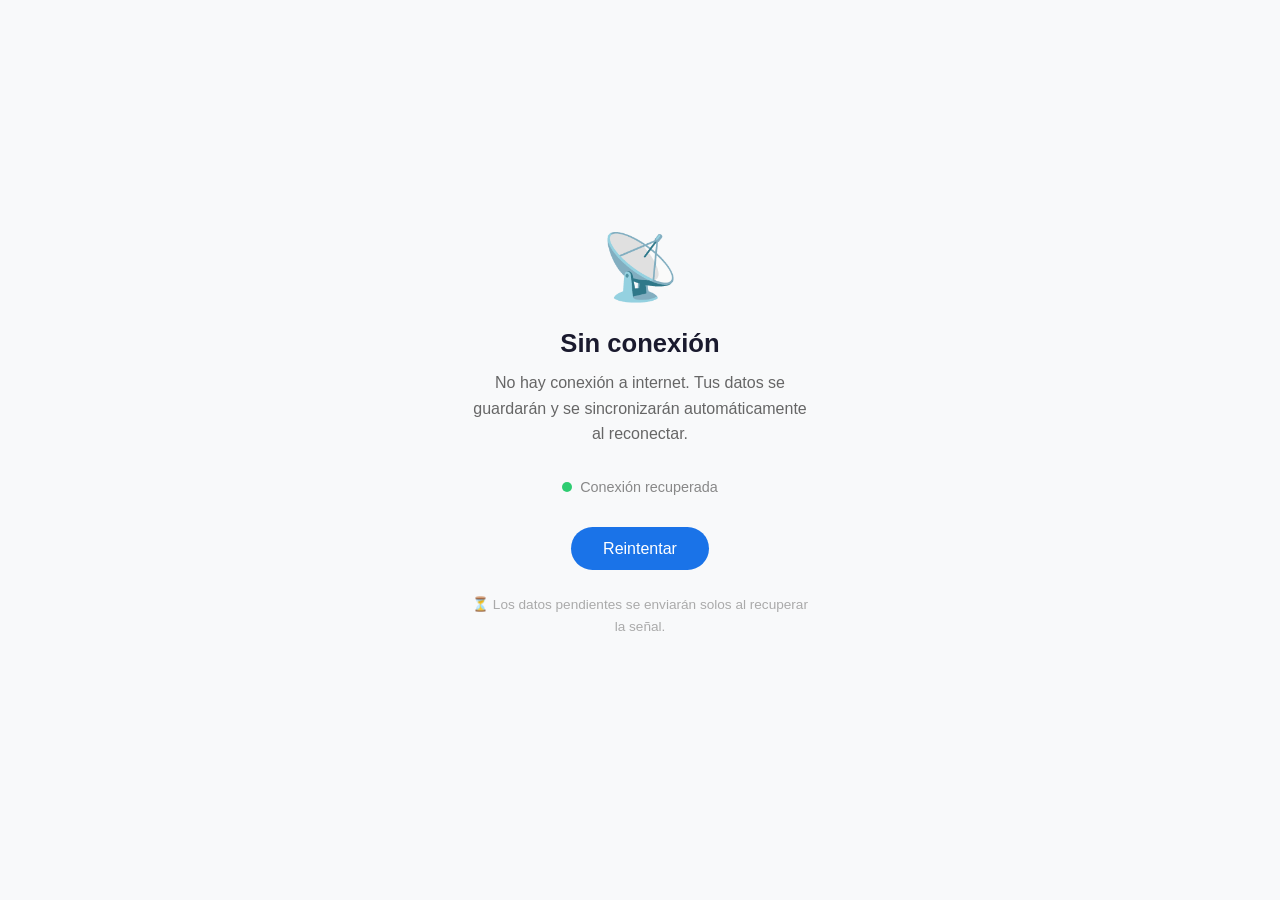
==== offline.html @ ca477205 "Add files via upload" ====
<!DOCTYPE html>
<html lang="es">
<head>
  <meta charset="UTF-8" />
  <meta name="viewport" content="width=device-width, initial-scale=1.0" />
  <title>Sin conexión</title>
  <style>
    * { margin: 0; padding: 0; box-sizing: border-box; }

    body {
      min-height: 100dvh;
      display: flex;
      flex-direction: column;
      align-items: center;
      justify-content: center;
      background: #f8f9fa;
      font-family: -apple-system, BlinkMacSystemFont, 'Segoe UI', sans-serif;
      color: #333;
      padding: 2rem;
      text-align: center;
    }

    .icon {
      font-size: 4rem;
      margin-bottom: 1.5rem;
      animation: float 3s ease-in-out infinite;
    }

    @keyframes float {
      0%, 100% { transform: translateY(0); }
      50% { transform: translateY(-10px); }
    }

    h1 {
      font-size: 1.6rem;
      font-weight: 600;
      margin-bottom: 0.75rem;
      color: #1a1a2e;
    }

    p {
      font-size: 1rem;
      color: #666;
      max-width: 340px;
      line-height: 1.6;
      margin-bottom: 2rem;
    }

    .status {
      display: flex;
      align-items: center;
      gap: 0.5rem;
      font-size: 0.9rem;
      color: #888;
      margin-bottom: 2rem;
    }

    .dot {
      width: 10px;
      height: 10px;
      border-radius: 50%;
      background: #e74c3c;
      animation: pulse 1.5s ease-in-out infinite;
    }

    @keyframes pulse {
      0%, 100% { opacity: 1; }
      50% { opacity: 0.3; }
    }

    .dot.online { background: #2ecc71; animation: none; }

    button {
      padding: 0.8rem 2rem;
      background: #1a73e8;
      color: white;
      border: none;
      border-radius: 2rem;
      font-size: 1rem;
      cursor: pointer;
      transition: background 0.2s, transform 0.1s;
    }

    button:hover { background: #1557b0; }
    button:active { transform: scale(0.97); }
    button:disabled { background: #ccc; cursor: not-allowed; }

    .sync-info {
      margin-top: 1.5rem;
      font-size: 0.85rem;
      color: #aaa;
    }
  </style>
</head>
<body>
  <div class="icon">📡</div>
  <h1>Sin conexión</h1>
  <p>No hay conexión a internet. Tus datos se guardarán y se sincronizarán automáticamente al reconectar.</p>

  <div class="status">
    <div class="dot" id="statusDot"></div>
    <span id="statusText">Sin conexión</span>
  </div>

  <button id="retryBtn" onclick="reintentar()">Reintentar</button>

  <p class="sync-info">⏳ Los datos pendientes se enviarán solos al recuperar la señal.</p>

  <script>
    function actualizarEstado() {
      const dot = document.getElementById('statusDot');
      const text = document.getElementById('statusText');
      const btn = document.getElementById('retryBtn');

      if (navigator.onLine) {
        dot.classList.add('online');
        text.textContent = 'Conexión recuperada';
        btn.disabled = false;
      } else {
        dot.classList.remove('online');
        text.textContent = 'Sin conexión';
        btn.disabled = true;
      }
    }

    function reintentar() {
      if (navigator.onLine) {
        window.location.href = '/new/';
      }
    }

    window.addEventListener('online', () => {
      actualizarEstado();
      setTimeout(() => { window.location.href = '/new/'; }, 1000);
    });

    window.addEventListener('offline', actualizarEstado);
    actualizarEstado();
  </script>
</body>
</html>
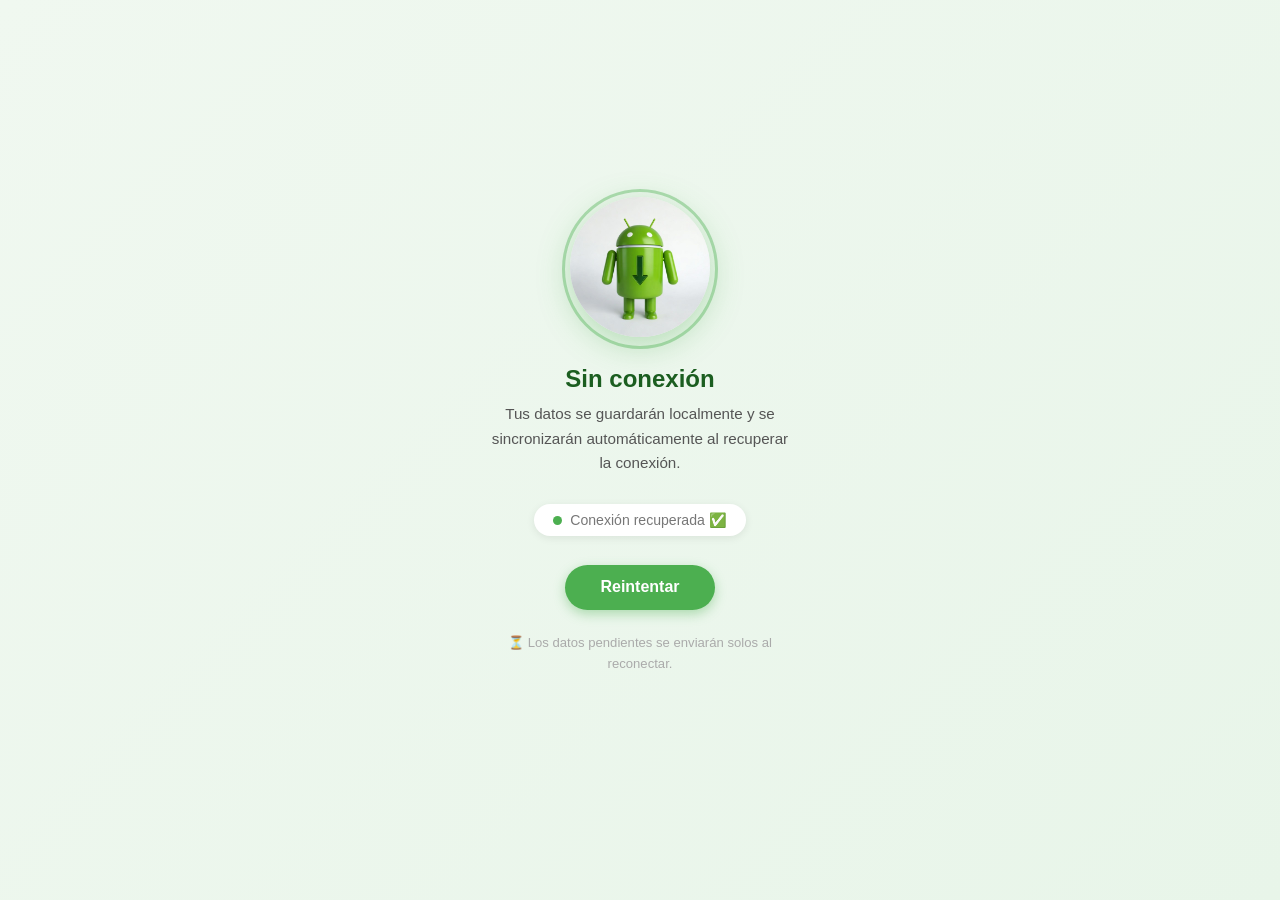
==== commit 11853a13: "Add files via upload" ====
--- a/offline.html
+++ b/offline.html
@@ -3,6 +3,7 @@
 <head>
   <meta charset="UTF-8" />
   <meta name="viewport" content="width=device-width, initial-scale=1.0" />
+  <meta name="theme-color" content="#4CAF50" />
   <title>Sin conexión</title>
   <style>
     * { margin: 0; padding: 0; box-sizing: border-box; }
@@ -13,108 +14,141 @@
       flex-direction: column;
       align-items: center;
       justify-content: center;
-      background: #f8f9fa;
+      background: linear-gradient(135deg, #f0f8f0 0%, #e8f5e9 100%);
       font-family: -apple-system, BlinkMacSystemFont, 'Segoe UI', sans-serif;
-      color: #333;
+      color: #2e7d32;
       padding: 2rem;
       text-align: center;
     }
 
-    .icon {
-      font-size: 4rem;
+    .robot-wrap {
+      position: relative;
       margin-bottom: 1.5rem;
+    }
+
+    .robot {
+      width: 140px;
+      height: 140px;
+      border-radius: 50%;
+      object-fit: cover;
+      box-shadow: 0 8px 32px rgba(76,175,80,0.35);
       animation: float 3s ease-in-out infinite;
     }
 
     @keyframes float {
-      0%, 100% { transform: translateY(0); }
-      50% { transform: translateY(-10px); }
+      0%, 100% { transform: translateY(0px); }
+      50% { transform: translateY(-12px); }
+    }
+
+    .pulse-ring {
+      position: absolute;
+      inset: -8px;
+      border-radius: 50%;
+      border: 3px solid rgba(76,175,80,0.4);
+      animation: ring 2s ease-out infinite;
+    }
+
+    @keyframes ring {
+      0%   { transform: scale(1);   opacity: 0.8; }
+      100% { transform: scale(1.3); opacity: 0; }
     }
 
     h1 {
-      font-size: 1.6rem;
-      font-weight: 600;
-      margin-bottom: 0.75rem;
-      color: #1a1a2e;
+      font-size: 1.5rem;
+      font-weight: 700;
+      margin-bottom: 0.6rem;
+      color: #1b5e20;
     }
 
     p {
-      font-size: 1rem;
-      color: #666;
-      max-width: 340px;
+      font-size: 0.95rem;
+      color: #555;
+      max-width: 300px;
       line-height: 1.6;
-      margin-bottom: 2rem;
+      margin-bottom: 1.8rem;
     }
 
     .status {
       display: flex;
       align-items: center;
       gap: 0.5rem;
-      font-size: 0.9rem;
-      color: #888;
-      margin-bottom: 2rem;
+      font-size: 0.88rem;
+      color: #777;
+      margin-bottom: 1.8rem;
+      background: white;
+      padding: 0.5rem 1.2rem;
+      border-radius: 2rem;
+      box-shadow: 0 2px 8px rgba(0,0,0,0.08);
     }
 
     .dot {
-      width: 10px;
-      height: 10px;
+      width: 9px;
+      height: 9px;
       border-radius: 50%;
       background: #e74c3c;
-      animation: pulse 1.5s ease-in-out infinite;
+      animation: blink 1.4s ease-in-out infinite;
+    }
+    .dot.online { background: #4CAF50; animation: none; }
+
+    @keyframes blink {
+      0%, 100% { opacity: 1; }
+      50% { opacity: 0.25; }
     }
 
-    @keyframes pulse {
-      0%, 100% { opacity: 1; }
-      50% { opacity: 0.3; }
-    }
-
-    .dot.online { background: #2ecc71; animation: none; }
-
     button {
-      padding: 0.8rem 2rem;
-      background: #1a73e8;
+      padding: 0.85rem 2.2rem;
+      background: #4CAF50;
       color: white;
       border: none;
       border-radius: 2rem;
       font-size: 1rem;
+      font-weight: 600;
       cursor: pointer;
       transition: background 0.2s, transform 0.1s;
+      box-shadow: 0 4px 12px rgba(76,175,80,0.4);
     }
-
-    button:hover { background: #1557b0; }
+    button:hover { background: #388e3c; }
     button:active { transform: scale(0.97); }
-    button:disabled { background: #ccc; cursor: not-allowed; }
+    button:disabled { background: #ccc; box-shadow: none; cursor: not-allowed; }
 
     .sync-info {
-      margin-top: 1.5rem;
-      font-size: 0.85rem;
+      margin-top: 1.4rem;
+      font-size: 0.82rem;
       color: #aaa;
     }
   </style>
 </head>
 <body>
-  <div class="icon">📡</div>
+
+  <div class="robot-wrap">
+    <div class="pulse-ring"></div>
+    <img
+      class="robot"
+      src="[data-uri]"
+      alt="App offline"
+    />
+  </div>
+
   <h1>Sin conexión</h1>
-  <p>No hay conexión a internet. Tus datos se guardarán y se sincronizarán automáticamente al reconectar.</p>
+  <p>Tus datos se guardarán localmente y se sincronizarán automáticamente al recuperar la conexión.</p>
 
   <div class="status">
     <div class="dot" id="statusDot"></div>
     <span id="statusText">Sin conexión</span>
   </div>
 
-  <button id="retryBtn" onclick="reintentar()">Reintentar</button>
+  <button id="retryBtn" onclick="reintentar()" disabled>Reintentar</button>
 
-  <p class="sync-info">⏳ Los datos pendientes se enviarán solos al recuperar la señal.</p>
+  <p class="sync-info">⏳ Los datos pendientes se enviarán solos al reconectar.</p>
 
   <script>
     function actualizarEstado() {
-      const dot = document.getElementById('statusDot');
+      const dot  = document.getElementById('statusDot');
       const text = document.getElementById('statusText');
-      const btn = document.getElementById('retryBtn');
-
+      const btn  = document.getElementById('retryBtn');
       if (navigator.onLine) {
         dot.classList.add('online');
-        text.textContent = 'Conexión recuperada';
+        text.textContent = 'Conexión recuperada ✅';
         btn.disabled = false;
       } else {
         dot.classList.remove('online');
@@ -124,18 +158,12 @@
     }
 
     function reintentar() {
-      if (navigator.onLine) {
-        window.location.href = '/new/';
-      }
+      if (navigator.onLine) window.location.href = '/new/';
     }
 
-    window.addEventListener('online', () => {
-      actualizarEstado();
-      setTimeout(() => { window.location.href = '/new/'; }, 1000);
-    });
-
+    window.addEventListener('online',  () => { actualizarEstado(); setTimeout(() => location.href = '/new/', 800); });
     window.addEventListener('offline', actualizarEstado);
     actualizarEstado();
   </script>
 </body>
-</html>
+</html>
